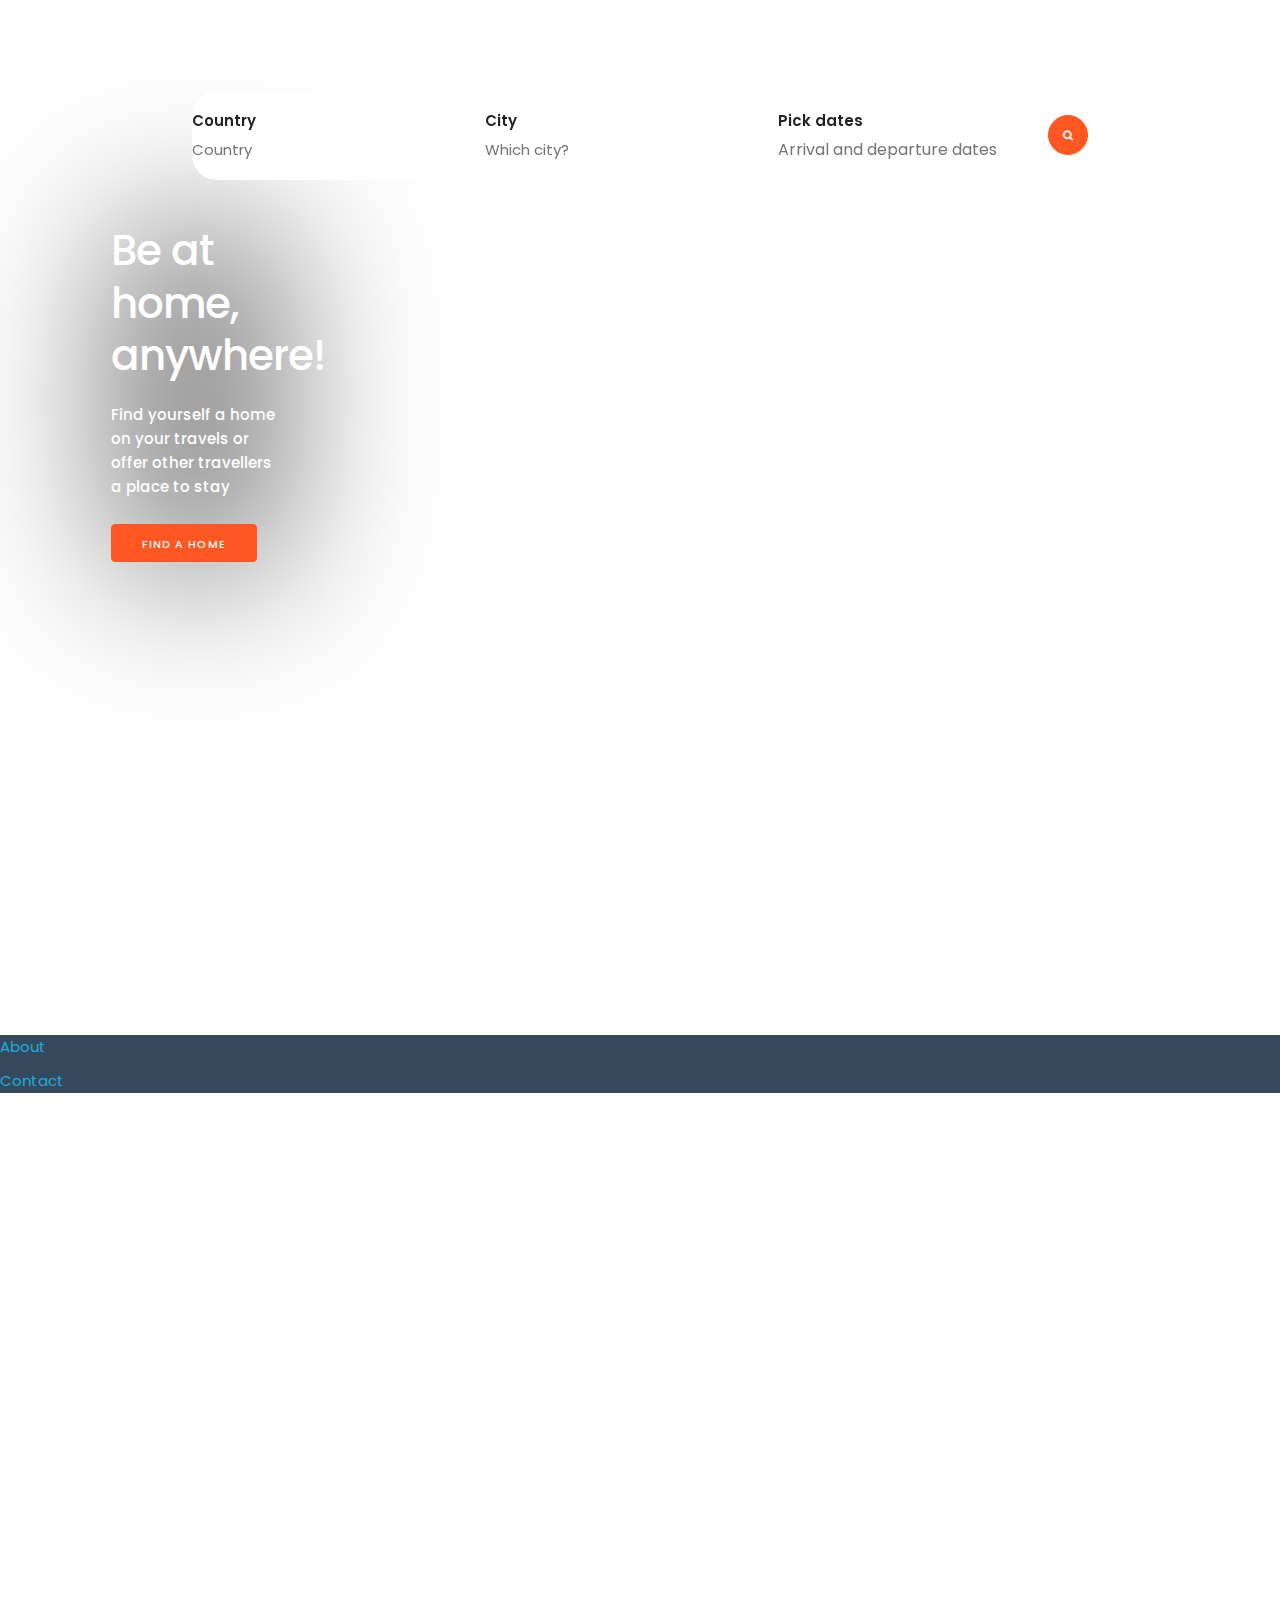
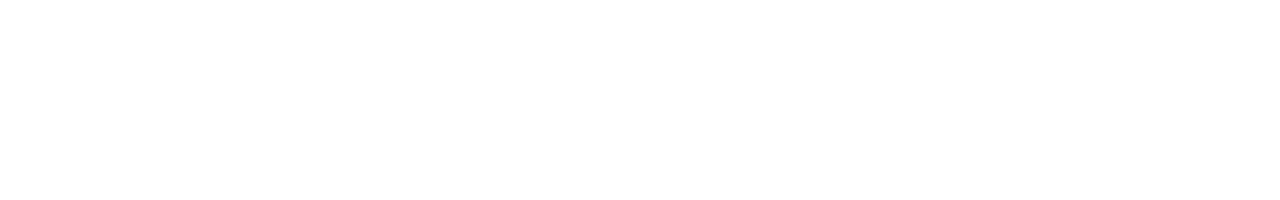
==== nomad/src/main/resources/static/index.html @ de5a3237 "changes in vues" ====
<!DOCTYPE html>
<html lang="en">
<head>
<meta charset="UTF-8">

<link rel="stylesheet" type="text/css" href="css/normalize.css">
<link rel="stylesheet" type="text/css" href="css/skeleton.css">
<link rel="stylesheet" type="text/css" href="css/index.css"> 

<link href='https://fonts.googleapis.com/css?family=Roboto'
	rel='stylesheet'>
<link
	href="https://fonts.googleapis.com/css2?family=Poppins:wght@400;500;600;800&display=swap"
	rel="stylesheet">
<link rel="stylesheet" href="fontawesome/css/font-awesome.min.css">

<link rel="stylesheet" href="css/leaflet.css"/>
<script src="js/leaflet.js"></script>

<link rel="stylesheet" href="css/leaflet-geocoder-locationiq.min.css"/>
<script src="js/leaflet-geocoder-locationiq.min.js"></script>

<title>Nomad</title>
</head>
<body>
	<div id="app" class="content">
        <router-view></router-view>
    </div>

    <script src='js/liq-styles-ctrl-gl.js'></script>
    <link href='css/liq-styles-ctrl-gl.css' rel='stylesheet' >
    <script src="js/vue.js"></script>
    <script src="js/vue-router.js"></script>
    <script src="js/axios.min.js"></script>
    <script src="js/v-calendar.min.js"></script>
    <script src="js/httpVueLoader.js"></script>
    <script>
    	Vue.use(httpVueLoader);

        // NOTE(Jovan): Component registration
    	Vue.component("main-navigation", httpVueLoader("components/MainNavigation.vue"),
            {
                props: ["user",],
            });
    	Vue.component("floating-label", httpVueLoader("components/FloatingLabel.vue"),
            {
               props: ["placeholder", "name", "type", "inputdata", "readonly",],
            });
        Vue.component("sidebar", httpVueLoader("components/Sidebar.vue"),
            {
                props: ["title", "user",],
            });
        Vue.component("map-small", httpVueLoader("components/MapSmall.vue"),
            {
                props: ["lat", "lon", "zoom", "setmarker", ],
            });

        // NOTE(Jovan): Route registration
        const routes =
        [
            {
                path: "/",
                name: "Home",
                component: httpVueLoader("components/Home.vue")
            },
            {
                path: "/login",
                name: "Login",
                component: httpVueLoader("components/Login.vue")
            },
            {
                path: "/registration",
                name: "Registration",
                component: httpVueLoader("components/Registration.vue")
            },
           {
                path: "/show_apartment",
                name: "ShowApartment",
                component: httpVueLoader("components/ShowApartment.vue"),
                props: true,
                meta:
                {
                    requiresAuth: true,
                },
            },
            {
                path: "/admin",
                name: "Admin",
                component: httpVueLoader("components/AdminPanel.vue"),
                meta:
                {
                    requiresAdmin: true,
                    // NOTE(Jovan): Admin already requires auth, so reduntant
                    // requiresAuth: true,
                },
                children:
                [
                    {
                        path: "",
                        name: "AdminOverview",
                        component: httpVueLoader("components/AdminOverview.vue"),
                    },
                   	{
                    	path: "amenities",
                    	name: "AdminAmenities",
                    	component: httpVueLoader("components/AdminAmenities.vue"),
                   	},
                    {
                        path: "all_users",
                        name: "AdminAllUsers",
                        component: httpVueLoader("components/AdminAllUsers.vue"),
                    },
                    {
                        path: "reservations",
                        name: "AdminReservations",
                        component: httpVueLoader("components/AdminReservations.vue"),
                    },
                    {
                        path: "apartments",
                        name: "AdminApartments",
                        component: httpVueLoader("components/AdminApartments.vue"),
                    },
                    {
                        path: "comments",
                        name: "AdminComments",
                        component: httpVueLoader("components/AdminComments.vue"),
                    },
                    {
                        path: "personal_data",
                        name: "PersonalData",
                        component: httpVueLoader("components/PersonalData.vue"),
                    },
                ],
            },
            {
                path: "/guest",
                name: "Guest",
                component: httpVueLoader("components/GuestPanel.vue"),
                meta:
                {
                    requiresGuest: true,
                    // requiresAuth: true,
                },
                children:
                [
                    {
                        path: "",
                        name: "GuestOverview",
                        component: httpVueLoader("components/GuestOverview.vue"),
                    },
                    {
                        path: "reservations",
                        name: "GuestReservations",
                        component: httpVueLoader("components/GuestsReservations.vue"),
                    },
                    {
                        path: "apartments",
                        name: "GuestApartments",
                        component: httpVueLoader("components/GuestApartments.vue"),
                        children:
                        [
                        	{
                                path: "show_apartment",
                                name: "ShowApartment",
                                component: httpVueLoader("components/ShowApartment.vue"),
                                props: true,
                        	},
                        ],
                    },
                    {
                        path: "personal_data",
                        name: "PersonalData",
                        component: httpVueLoader("components/PersonalData.vue"),
                    },
                ],
            },
            {
                path: "/host",
                name: "Host",
                component: httpVueLoader("components/HostPanel.vue"),
                meta:
                {
                    requiresHost: true,
                    // requiresAuth: true,
                },
                children:
                [
                    {
                        path: "",
                        name: "HostOverview",
                        component: httpVueLoader("components/HostOverview.vue"),
                    },
                    {
                        path: "apartments",
                        name: "HostApartments",
                        component: httpVueLoader("components/HostApartments.vue"),
                    },
                    {
                        path: "guests",
                        name: "HostGuests",
                        component: httpVueLoader("components/HostGuests.vue"),
                    },
                    {
                        path: "personal_data",
                        name: "PersonalData",
                        component: httpVueLoader("components/PersonalData.vue"),
                    },
                    {
                        path: "reservations",
                        name: "HostReservations",
                        component: httpVueLoader("components/HostReservations.vue"),
                    },
                    {
                        path: "comments",
                        name: "HostComments",
                        component: httpVueLoader("components/HostComments.vue"),
                    },
                ],
            },
        ];

        const router = new VueRouter
        ({
            routes: routes,
        });

        // NOTE(Jovan): Router guard, used for login redirects and similar
        router.beforeEach((to, from, next) =>
        {
            // NOTE(Jovan): Check if page requires authentication
            if(to.matched.some(record => record.meta.requiresAuth))
            {
                axios.get("rest/get_user", {headers: {"Authorization": "Bearer " + localStorage.jwt}})
                    .then(response =>
                    {
                        // NOTE(Jovan): User already logged in -> proceed
                        next();
                    })
                    .catch(response =>
                    {
                        // NOTE(Jovan): User not logged in -> go to login page
                        next({name: "Login"});   
                    });
            }
            else if(to.matched.some(record => record.meta.requiresAdmin))
            {
                axios.get("rest/check_if_admin", {headers: {"Authorization": "Bearer " + localStorage.jwt}})
                    .then(response =>
                    {
                        // NOTE(Jovan): User is admin -> proceed
                        next();
                    })
                    .catch(response =>
                    {
                        // NOTE(Jovan): User is not admin -> go to login page
                        // TODO(Jovan): Display message about needing admin rights?
                        next({name: "Login"});
                    });
            }
            else if(to.matched.some(record => record.meta.requiresHost))
            {
                axios.get("rest/check_if_host", {headers: {"Authorization": "Bearer " + localStorage.jwt}})
                    .then(response =>
                    {
                        // NOTE(Jovan): User is host -> proceed
                        next();
                    })
                    .catch(response =>
                    {
                        // NOTE(Jovan): User not host -> go to login page
                        // TODO(Jovan): Display message about needing host rights?
                        next({name: "Login"});
                    });
            }
            else if(to.matched.some(record => record.meta.requiresGuest))
            {
                axios.get("rest/check_if_guest", {headers: {"Authorization": "Bearer " + localStorage.jwt}})
                    .then(response =>
                    {
                        // NOTE(Jovan): User is guest -> proceed
                        next();
                    })
                    .catch(response => 
                    {
                        // NOTE(Jovan): User is not guest -> go to login page
                        // TODO(Jovan): Display message about needing guest rights?
                        next({name: "Login"});
                    });
            }
            else
            {
                // NOTE(Jovan): Page does not require authentication -> proceed
                next();
            }
        });

        // var mapbox_token = "pk.eyJ1IjoibDR2IiwiYSI6ImNrZXp5Zm85bjBqcTcyeG8wdXZrbjB2bjMifQ.WQo_EHD8XFLWrynKtXjbUA";
        locationiq.key = "8d176a2a842649";
        new Vue
        ({
            el: "#app",
            router: router,
            data:
            {
            },
            components:
           	{
           	},
            methods:
            {
            },
            mounted()
            {

            }
        }).$mount("#app");
    </script>

</body>
</html>
---- nomad/src/main/resources/static/css/skeleton.css ----
/*
* Skeleton V2.0.4
* Copyright 2014, Dave Gamache
* www.getskeleton.com
* Free to use under the MIT license.
* http://www.opensource.org/licenses/mit-license.php
* 12/29/2014
*/

/* Table of contents
––––––––––––––––––––––––––––––––––––––––––––––––––
- Grid
- Base Styles
- Typography
- Links
- Buttons
- Forms
- Lists
- Code
- Tables
- Spacing
- Utilities
- Clearing
- Media Queries
*/

/* Grid
–––––––––––––––––––––––––––––––––––––––––––––––––– */
.container {
	position: relative;
	width: 100%;
	max-width: 960px;
	margin: 0 auto;
	padding: 0 20px;
	box-sizing: border-box;
}

.column, .columns {
	width: 100%;
	float: left;
	box-sizing: border-box;
}

/* For devices larger than 400px */
@media ( min-width : 400px) {
	.container {
		width: 85%;
		padding: 0;
	}
}

/* For devices larger than 550px */
@media ( min-width : 550px) {
	.container {
		width: 80%;
	}
	.column, .columns {
		margin-left: 4%;
	}
	.column:first-child, .columns:first-child {
		margin-left: 0;
	}
	.one.column, .one.columns {
		width: 4.66666666667%;
	}
	.two.columns {
		width: 13.3333333333%;
	}
	.three.columns {
		width: 22%;
	}
	.four.columns {
		width: 30.6666666667%;
	}
	.five.columns {
		width: 39.3333333333%;
	}
	.six.columns {
		width: 48%;
	}
	.seven.columns {
		width: 56.6666666667%;
	}
	.eight.columns {
		width: 65.3333333333%;
	}
	.nine.columns {
		width: 74.0%;
	}
	.ten.columns {
		width: 82.6666666667%;
	}
	.eleven.columns {
		width: 91.3333333333%;
	}
	.twelve.columns {
		width: 100%;
		margin-left: 0;
	}
	.one-third.column {
		width: 30.6666666667%;
	}
	.two-thirds.column {
		width: 65.3333333333%;
	}
	.one-half.column {
		width: 48%;
	}

	/* Offsets */
	.offset-by-one.column, .offset-by-one.columns {
		margin-left: 8.66666666667%;
	}
	.offset-by-two.column, .offset-by-two.columns {
		margin-left: 17.3333333333%;
	}
	.offset-by-three.column, .offset-by-three.columns {
		margin-left: 26%;
	}
	.offset-by-four.column, .offset-by-four.columns {
		margin-left: 34.6666666667%;
	}
	.offset-by-five.column, .offset-by-five.columns {
		margin-left: 43.3333333333%;
	}
	.offset-by-six.column, .offset-by-six.columns {
		margin-left: 52%;
	}
	.offset-by-seven.column, .offset-by-seven.columns {
		margin-left: 60.6666666667%;
	}
	.offset-by-eight.column, .offset-by-eight.columns {
		margin-left: 69.3333333333%;
	}
	.offset-by-nine.column, .offset-by-nine.columns {
		margin-left: 78.0%;
	}
	.offset-by-ten.column, .offset-by-ten.columns {
		margin-left: 86.6666666667%;
	}
	.offset-by-eleven.column, .offset-by-eleven.columns {
		margin-left: 95.3333333333%;
	}
	.offset-by-one-third.column, .offset-by-one-third.columns {
		margin-left: 34.6666666667%;
	}
	.offset-by-two-thirds.column, .offset-by-two-thirds.columns {
		margin-left: 69.3333333333%;
	}
	.offset-by-one-half.column, .offset-by-one-half.columns {
		margin-left: 52%;
	}
}

/* Base Styles
–––––––––––––––––––––––––––––––––––––––––––––––––– */
/* NOTE
html is set to 62.5% so that all the REM measurements throughout Skeleton
are based on 10px sizing. So basically 1.5rem = 15px :) */
html {
	font-size: 62.5%;
}

body {
	font-size: 1.5em;
	/* currently ems cause chrome bug misinterpreting rems on body element */
	line-height: 1.6;
	font-weight: 400;
	font-family: "Poppins", "Raleway", "HelveticaNeue", "Helvetica Neue",
		Helvetica, Arial, sans-serif;
	color: #222;
}

/* Typography
–––––––––––––––––––––––––––––––––––––––––––––––––– */
h1, h2, h3, h4, h5, h6 {
	margin-top: 0;
	margin-bottom: 2rem;
	font-weight: 300;
}

h1 {
	font-size: 4.0rem;
	line-height: 1.2;
	letter-spacing: -.1rem;
}

h2 {
	font-size: 3.6rem;
	line-height: 1.25;
	letter-spacing: -.1rem;
}

h3 {
	font-size: 3.0rem;
	line-height: 1.3;
	letter-spacing: -.1rem;
}

h4 {
	font-size: 2.4rem;
	line-height: 1.35;
	letter-spacing: -.08rem;
}

h5 {
	font-size: 1.8rem;
	line-height: 1.5;
	letter-spacing: -.05rem;
}

h6 {
	font-size: 1.5rem;
	line-height: 1.6;
	letter-spacing: 0;
}

/* Larger than phablet */
@media ( min-width : 550px) {
	h1 {
		font-size: 5.0rem;
	}
	h2 {
		font-size: 4.2rem;
	}
	h3 {
		font-size: 3.6rem;
	}
	h4 {
		font-size: 3.0rem;
	}
	h5 {
		font-size: 2.4rem;
	}
	h6 {
		font-size: 1.5rem;
	}
}

p {
	margin-top: 0;
}

/* Links
–––––––––––––––––––––––––––––––––––––––––––––––––– */
a {
	color: #1EAEDB;
}

a:hover {
	color: #0FA0CE;
}

/* Buttons
–––––––––––––––––––––––––––––––––––––––––––––––––– */
.button, button, input[type="submit"], input[type="reset"], input[type="button"]
	{
	display: inline-block;
	height: 38px;
	padding: 0 30px;
	color: #555;
	text-align: center;
	font-size: 11px;
	font-weight: 600;
	line-height: 38px;
	letter-spacing: .1rem;
	text-transform: uppercase;
	text-decoration: none;
	white-space: nowrap;
	background-color: transparent;
	border-radius: 4px;
	border: 1px solid #bbb;
	cursor: pointer;
	box-sizing: border-box;
}

.button:hover, button:hover, input[type="submit"]:hover, input[type="reset"]:hover,
	input[type="button"]:hover, .button:focus, button:focus, input[type="submit"]:focus,
	input[type="reset"]:focus, input[type="button"]:focus {
	color: #333;
	border-color: #888;
	outline: 0;
}

/* NOTE(Jovan): Editovano u narandzasto */
.button.button-primary, button.button-primary, input[type="submit"].button-primary,
	input[type="reset"].button-primary, input[type="button"].button-primary
	{
	color: #FFF;
	background-color: #ff5722; /*#33C3F0;*/
	border-color: #ff5722; /*#33C3F0;*/
}

.button.button-primary:hover, button.button-primary:hover, input[type="submit"].button-primary:hover,
	input[type="reset"].button-primary:hover, input[type="button"].button-primary:hover,
	.button.button-primary:focus, button.button-primary:focus, input[type="submit"].button-primary:focus,
	input[type="reset"].button-primary:focus, input[type="button"].button-primary:focus
	{
	color: #FFF;
	background-color: #f4511e; /*#1EAEDB;*/
	border-color: #f4511e; /*#1EAEDB;*/
}

/* Forms
–––––––––––––––––––––––––––––––––––––––––––––––––– */
input[type="email"], input[type="number"], input[type="search"], input[type="text"],
	input[type="tel"], input[type="url"], input[type="password"], textarea,
	select {
	height: 38px;
	padding: 6px 10px;
	/* The 6px vertically centers text on FF, ignored by Webkit */
	background-color: #fff;
	border: 1px solid #D1D1D1;
	border-radius: 4px;
	box-shadow: none;
	box-sizing: border-box;
}
/* Removes awkward default styles on some inputs for iOS */
input[type="email"], input[type="number"], input[type="search"], input[type="text"],
	input[type="tel"], input[type="url"], input[type="password"], textarea
	{
	-webkit-appearance: none;
	-moz-appearance: none;
	appearance: none;
}

textarea {
	min-height: 65px;
	padding-top: 6px;
	padding-bottom: 6px;
}

input[type="email"]:focus, input[type="number"]:focus, input[type="search"]:focus,
	input[type="text"]:focus, input[type="tel"]:focus, input[type="url"]:focus,
	input[type="password"]:focus, textarea:focus, select:focus {
	border: 1px solid #33C3F0;
	outline: 0;
}

label, legend {
	display: block;
	margin-bottom: .5rem;
	font-weight: 600;
}

fieldset {
	padding: 0;
	border-width: 0;
}

input[type="checkbox"], input[type="radio"] {
	display: inline;
}

label>.label-body {
	display: inline-block;
	margin-left: .5rem;
	font-weight: normal;
}

/* Lists
–––––––––––––––––––––––––––––––––––––––––––––––––– */
ul {
	list-style: circle inside;
}

ol {
	list-style: decimal inside;
}

ol, ul {
	padding-left: 0;
	margin-top: 0;
}

ul ul, ul ol, ol ol, ol ul {
	margin: 1.5rem 0 1.5rem 3rem;
	font-size: 90%;
}

li {
	margin-bottom: 1rem;
}

/* Code
–––––––––––––––––––––––––––––––––––––––––––––––––– */
code {
	padding: .2rem .5rem;
	margin: 0 .2rem;
	font-size: 90%;
	white-space: nowrap;
	background: #F1F1F1;
	border: 1px solid #E1E1E1;
	border-radius: 4px;
}

pre>code {
	display: block;
	padding: 1rem 1.5rem;
	white-space: pre;
}

/* Tables
–––––––––––––––––––––––––––––––––––––––––––––––––– */
th, td {
	padding: 12px 15px;
	text-align: left;
	border-bottom: 1px solid #E1E1E1;
}

th:first-child, td:first-child {
	padding-left: 0;
}

th:last-child, td:last-child {
	padding-right: 0;
}

/* Spacing
–––––––––––––––––––––––––––––––––––––––––––––––––– */
button, .button {
	margin-bottom: 1rem;
}

input, textarea, select, fieldset {
	margin-bottom: 1.5rem;
}

pre, blockquote, dl, figure, table, p, ul, ol, form {
	margin-bottom: 2.5rem;
}

/* Utilities
–––––––––––––––––––––––––––––––––––––––––––––––––– */
.u-full-width {
	width: 100%;
	box-sizing: border-box;
}

.u-max-full-width {
	max-width: 100%;
	box-sizing: border-box;
}

.u-pull-right {
	float: right;
}

.u-pull-left {
	float: left;
}

/* Misc
–––––––––––––––––––––––––––––––––––––––––––––––––– */
hr {
	margin-top: 3rem;
	margin-bottom: 3.5rem;
	border-width: 0;
	border-top: 1px solid #E1E1E1;
}

/* Clearing
–––––––––––––––––––––––––––––––––––––––––––––––––– */

/* Self Clearing Goodness */
.container:after, .row:after, .u-cf {
	content: "";
	display: table;
	clear: both;
}

/* Media Queries
–––––––––––––––––––––––––––––––––––––––––––––––––– */
/*
Note: The best way to structure the use of media queries is to create the queries
near the relevant code. For example, if you wanted to change the styles for buttons
on small devices, paste the mobile query code up in the buttons section and style it
there.
*/

/* Larger than mobile */
@media ( min-width : 400px) {
}

/* Larger than phablet (also point when grid becomes active) */
@media ( min-width : 550px) {
}

/* Larger than tablet */
@media ( min-width : 750px) {
}

/* Larger than desktop */
@media ( min-width : 1000px) {
}

/* Larger than Desktop HD */
@media ( min-width : 1200px) {
}
---- nomad/src/main/resources/static/css/index.css ----
body {
	z-index: -20;
}

ul
{
    list-style-type: none;
    padding: 0;
    margin: 0;
}

a:link, a:visited {
	text-decoration: none;
}


.footer {
	background: #34495e;
}

.footer-list {
	list-style-type: none;
}

.footer-item {
	
}

/* NOTE(Jovan): Login dialogue

#login > input[type=text],
#login > input[type=password]
{
    width: 100%;
    padding: 12px 20px;
    margin: 8px 0;
    display: inline-block;
    border: 1px solid #ccc;
    box-sizing: border-box;
}


#login
{
    top: 0;
    display:none;
    position: fixed;
    z-index: 4;
    width: 100vw;
    height: 100vh;
    background: none;
    background-color: rgba(0, 0, 0, 0.5);
    transition: all .9s;
}

#login.modal_active
{
    display: block;
}

#loginForm
{
    display: flex;
    flex-direction: column;
    justify-content: center;
    align-items: center;

    margin: auto;
    margin-top: 5vh;
    width: 30%;
    height: 90vh;

    border-radius: 20px;

    background: none;
    background-color: #fff;
}

.loginField 
{
    width: 80%;
}

.loginField input
{
    width: 100%;
}

.loginButtons
{
    display: flex;
    flex-direction: column;
    width: 80%;
}
/* NOTE(Jovan): Combobox */

select:invalid
{
    color: gray;
    font-weight: 500;
}

option[value=""][disabled] 
{
    display: none;
}
option 
{
  color: black;
}
---- nomad/src/main/resources/static/css/leaflet.css ----
/* required styles */

.leaflet-pane,
.leaflet-tile,
.leaflet-marker-icon,
.leaflet-marker-shadow,
.leaflet-tile-container,
.leaflet-pane > svg,
.leaflet-pane > canvas,
.leaflet-zoom-box,
.leaflet-image-layer,
.leaflet-layer {
	position: absolute;
	left: 0;
	top: 0;
	}
.leaflet-container {
	overflow: hidden;
	}
.leaflet-tile,
.leaflet-marker-icon,
.leaflet-marker-shadow {
	-webkit-user-select: none;
	   -moz-user-select: none;
	        user-select: none;
	  -webkit-user-drag: none;
	}
/* Prevents IE11 from highlighting tiles in blue */
.leaflet-tile::selection {
	background: transparent;
}
/* Safari renders non-retina tile on retina better with this, but Chrome is worse */
.leaflet-safari .leaflet-tile {
	image-rendering: -webkit-optimize-contrast;
	}
/* hack that prevents hw layers "stretching" when loading new tiles */
.leaflet-safari .leaflet-tile-container {
	width: 1600px;
	height: 1600px;
	-webkit-transform-origin: 0 0;
	}
.leaflet-marker-icon,
.leaflet-marker-shadow {
	display: block;
	}
/* .leaflet-container svg: reset svg max-width decleration shipped in Joomla! (joomla.org) 3.x */
/* .leaflet-container img: map is broken in FF if you have max-width: 100% on tiles */
.leaflet-container .leaflet-overlay-pane svg,
.leaflet-container .leaflet-marker-pane img,
.leaflet-container .leaflet-shadow-pane img,
.leaflet-container .leaflet-tile-pane img,
.leaflet-container img.leaflet-image-layer,
.leaflet-container .leaflet-tile {
	max-width: none !important;
	max-height: none !important;
	}

.leaflet-container.leaflet-touch-zoom {
	-ms-touch-action: pan-x pan-y;
	touch-action: pan-x pan-y;
	}
.leaflet-container.leaflet-touch-drag {
	-ms-touch-action: pinch-zoom;
	/* Fallback for FF which doesn't support pinch-zoom */
	touch-action: none;
	touch-action: pinch-zoom;
}
.leaflet-container.leaflet-touch-drag.leaflet-touch-zoom {
	-ms-touch-action: none;
	touch-action: none;
}
.leaflet-container {
	-webkit-tap-highlight-color: transparent;
}
.leaflet-container a {
	-webkit-tap-highlight-color: rgba(51, 181, 229, 0.4);
}
.leaflet-tile {
	filter: inherit;
	visibility: hidden;
	}
.leaflet-tile-loaded {
	visibility: inherit;
	}
.leaflet-zoom-box {
	width: 0;
	height: 0;
	-moz-box-sizing: border-box;
	     box-sizing: border-box;
	z-index: 800;
	}
/* workaround for https://bugzilla.mozilla.org/show_bug.cgi?id=888319 */
.leaflet-overlay-pane svg {
	-moz-user-select: none;
	}

.leaflet-pane         { z-index: 400; }

.leaflet-tile-pane    { z-index: 200; }
.leaflet-overlay-pane { z-index: 400; }
.leaflet-shadow-pane  { z-index: 500; }
.leaflet-marker-pane  { z-index: 600; }
.leaflet-tooltip-pane   { z-index: 650; }
.leaflet-popup-pane   { z-index: 700; }

.leaflet-map-pane canvas { z-index: 100; }
.leaflet-map-pane svg    { z-index: 200; }

.leaflet-vml-shape {
	width: 1px;
	height: 1px;
	}
.lvml {
	behavior: url(#default#VML);
	display: inline-block;
	position: absolute;
	}


/* control positioning */

.leaflet-control {
	position: relative;
	z-index: 800;
	pointer-events: visiblePainted; /* IE 9-10 doesn't have auto */
	pointer-events: auto;
	}
.leaflet-top,
.leaflet-bottom {
	position: absolute;
	z-index: 1000;
	pointer-events: none;
	}
.leaflet-top {
	top: 0;
	}
.leaflet-right {
	right: 0;
	}
.leaflet-bottom {
	bottom: 0;
	}
.leaflet-left {
	left: 0;
	}
.leaflet-control {
	float: left;
	clear: both;
	}
.leaflet-right .leaflet-control {
	float: right;
	}
.leaflet-top .leaflet-control {
	margin-top: 10px;
	}
.leaflet-bottom .leaflet-control {
	margin-bottom: 10px;
	}
.leaflet-left .leaflet-control {
	margin-left: 10px;
	}
.leaflet-right .leaflet-control {
	margin-right: 10px;
	}


/* zoom and fade animations */

.leaflet-fade-anim .leaflet-tile {
	will-change: opacity;
	}
.leaflet-fade-anim .leaflet-popup {
	opacity: 0;
	-webkit-transition: opacity 0.2s linear;
	   -moz-transition: opacity 0.2s linear;
	        transition: opacity 0.2s linear;
	}
.leaflet-fade-anim .leaflet-map-pane .leaflet-popup {
	opacity: 1;
	}
.leaflet-zoom-animated {
	-webkit-transform-origin: 0 0;
	    -ms-transform-origin: 0 0;
	        transform-origin: 0 0;
	}
.leaflet-zoom-anim .leaflet-zoom-animated {
	will-change: transform;
	}
.leaflet-zoom-anim .leaflet-zoom-animated {
	-webkit-transition: -webkit-transform 0.25s cubic-bezier(0,0,0.25,1);
	   -moz-transition:    -moz-transform 0.25s cubic-bezier(0,0,0.25,1);
	        transition:         transform 0.25s cubic-bezier(0,0,0.25,1);
	}
.leaflet-zoom-anim .leaflet-tile,
.leaflet-pan-anim .leaflet-tile {
	-webkit-transition: none;
	   -moz-transition: none;
	        transition: none;
	}

.leaflet-zoom-anim .leaflet-zoom-hide {
	visibility: hidden;
	}


/* cursors */

.leaflet-interactive {
	cursor: pointer;
	}
.leaflet-grab {
	cursor: -webkit-grab;
	cursor:    -moz-grab;
	cursor:         grab;
	}
.leaflet-crosshair,
.leaflet-crosshair .leaflet-interactive {
	cursor: crosshair;
	}
.leaflet-popup-pane,
.leaflet-control {
	cursor: auto;
	}
.leaflet-dragging .leaflet-grab,
.leaflet-dragging .leaflet-grab .leaflet-interactive,
.leaflet-dragging .leaflet-marker-draggable {
	cursor: move;
	cursor: -webkit-grabbing;
	cursor:    -moz-grabbing;
	cursor:         grabbing;
	}

/* marker & overlays interactivity */
.leaflet-marker-icon,
.leaflet-marker-shadow,
.leaflet-image-layer,
.leaflet-pane > svg path,
.leaflet-tile-container {
	pointer-events: none;
	}

.leaflet-marker-icon.leaflet-interactive,
.leaflet-image-layer.leaflet-interactive,
.leaflet-pane > svg path.leaflet-interactive,
svg.leaflet-image-layer.leaflet-interactive path {
	pointer-events: visiblePainted; /* IE 9-10 doesn't have auto */
	pointer-events: auto;
	}

/* visual tweaks */

.leaflet-container {
	background: #ddd;
	outline: 0;
	}
.leaflet-container a {
	color: #0078A8;
	}
.leaflet-container a.leaflet-active {
	outline: 2px solid orange;
	}
.leaflet-zoom-box {
	border: 2px dotted #38f;
	background: rgba(255,255,255,0.5);
	}


/* general typography */
.leaflet-container {
	font: 12px/1.5 "Helvetica Neue", Arial, Helvetica, sans-serif;
	}


/* general toolbar styles */

.leaflet-bar {
	box-shadow: 0 1px 5px rgba(0,0,0,0.65);
	border-radius: 4px;
	}
.leaflet-bar a,
.leaflet-bar a:hover {
	background-color: #fff;
	border-bottom: 1px solid #ccc;
	width: 26px;
	height: 26px;
	line-height: 26px;
	display: block;
	text-align: center;
	text-decoration: none;
	color: black;
	}
.leaflet-bar a,
.leaflet-control-layers-toggle {
	background-position: 50% 50%;
	background-repeat: no-repeat;
	display: block;
	}
.leaflet-bar a:hover {
	background-color: #f4f4f4;
	}
.leaflet-bar a:first-child {
	border-top-left-radius: 4px;
	border-top-right-radius: 4px;
	}
.leaflet-bar a:last-child {
	border-bottom-left-radius: 4px;
	border-bottom-right-radius: 4px;
	border-bottom: none;
	}
.leaflet-bar a.leaflet-disabled {
	cursor: default;
	background-color: #f4f4f4;
	color: #bbb;
	}

.leaflet-touch .leaflet-bar a {
	width: 30px;
	height: 30px;
	line-height: 30px;
	}
.leaflet-touch .leaflet-bar a:first-child {
	border-top-left-radius: 2px;
	border-top-right-radius: 2px;
	}
.leaflet-touch .leaflet-bar a:last-child {
	border-bottom-left-radius: 2px;
	border-bottom-right-radius: 2px;
	}

/* zoom control */

.leaflet-control-zoom-in,
.leaflet-control-zoom-out {
	font: bold 18px 'Lucida Console', Monaco, monospace;
	text-indent: 1px;
	}

.leaflet-touch .leaflet-control-zoom-in, .leaflet-touch .leaflet-control-zoom-out  {
	font-size: 22px;
	}


/* layers control */

.leaflet-control-layers {
	box-shadow: 0 1px 5px rgba(0,0,0,0.4);
	background: #fff;
	border-radius: 5px;
	}
.leaflet-control-layers-toggle {
	background-image: url(images/layers.png);
	width: 36px;
	height: 36px;
	}
.leaflet-retina .leaflet-control-layers-toggle {
	background-image: url(images/layers-2x.png);
	background-size: 26px 26px;
	}
.leaflet-touch .leaflet-control-layers-toggle {
	width: 44px;
	height: 44px;
	}
.leaflet-control-layers .leaflet-control-layers-list,
.leaflet-control-layers-expanded .leaflet-control-layers-toggle {
	display: none;
	}
.leaflet-control-layers-expanded .leaflet-control-layers-list {
	display: block;
	position: relative;
	}
.leaflet-control-layers-expanded {
	padding: 6px 10px 6px 6px;
	color: #333;
	background: #fff;
	}
.leaflet-control-layers-scrollbar {
	overflow-y: scroll;
	overflow-x: hidden;
	padding-right: 5px;
	}
.leaflet-control-layers-selector {
	margin-top: 2px;
	position: relative;
	top: 1px;
	}
.leaflet-control-layers label {
	display: block;
	}
.leaflet-control-layers-separator {
	height: 0;
	border-top: 1px solid #ddd;
	margin: 5px -10px 5px -6px;
	}

/* Default icon URLs */
.leaflet-default-icon-path {
	background-image: url(images/marker-icon.png);
	}


/* attribution and scale controls */

.leaflet-container .leaflet-control-attribution {
	background: #fff;
	background: rgba(255, 255, 255, 0.7);
	margin: 0;
	}
.leaflet-control-attribution,
.leaflet-control-scale-line {
	padding: 0 5px;
	color: #333;
	}
.leaflet-control-attribution a {
	text-decoration: none;
	}
.leaflet-control-attribution a:hover {
	text-decoration: underline;
	}
.leaflet-container .leaflet-control-attribution,
.leaflet-container .leaflet-control-scale {
	font-size: 11px;
	}
.leaflet-left .leaflet-control-scale {
	margin-left: 5px;
	}
.leaflet-bottom .leaflet-control-scale {
	margin-bottom: 5px;
	}
.leaflet-control-scale-line {
	border: 2px solid #777;
	border-top: none;
	line-height: 1.1;
	padding: 2px 5px 1px;
	font-size: 11px;
	white-space: nowrap;
	overflow: hidden;
	-moz-box-sizing: border-box;
	     box-sizing: border-box;

	background: #fff;
	background: rgba(255, 255, 255, 0.5);
	}
.leaflet-control-scale-line:not(:first-child) {
	border-top: 2px solid #777;
	border-bottom: none;
	margin-top: -2px;
	}
.leaflet-control-scale-line:not(:first-child):not(:last-child) {
	border-bottom: 2px solid #777;
	}

.leaflet-touch .leaflet-control-attribution,
.leaflet-touch .leaflet-control-layers,
.leaflet-touch .leaflet-bar {
	box-shadow: none;
	}
.leaflet-touch .leaflet-control-layers,
.leaflet-touch .leaflet-bar {
	border: 2px solid rgba(0,0,0,0.2);
	background-clip: padding-box;
	}


/* popup */

.leaflet-popup {
	position: absolute;
	text-align: center;
	margin-bottom: 20px;
	}
.leaflet-popup-content-wrapper {
	padding: 1px;
	text-align: left;
	border-radius: 12px;
	}
.leaflet-popup-content {
	margin: 13px 19px;
	line-height: 1.4;
	}
.leaflet-popup-content p {
	margin: 18px 0;
	}
.leaflet-popup-tip-container {
	width: 40px;
	height: 20px;
	position: absolute;
	left: 50%;
	margin-left: -20px;
	overflow: hidden;
	pointer-events: none;
	}
.leaflet-popup-tip {
	width: 17px;
	height: 17px;
	padding: 1px;

	margin: -10px auto 0;

	-webkit-transform: rotate(45deg);
	   -moz-transform: rotate(45deg);
	    -ms-transform: rotate(45deg);
	        transform: rotate(45deg);
	}
.leaflet-popup-content-wrapper,
.leaflet-popup-tip {
	background: white;
	color: #333;
	box-shadow: 0 3px 14px rgba(0,0,0,0.4);
	}
.leaflet-container a.leaflet-popup-close-button {
	position: absolute;
	top: 0;
	right: 0;
	padding: 4px 4px 0 0;
	border: none;
	text-align: center;
	width: 18px;
	height: 14px;
	font: 16px/14px Tahoma, Verdana, sans-serif;
	color: #c3c3c3;
	text-decoration: none;
	font-weight: bold;
	background: transparent;
	}
.leaflet-container a.leaflet-popup-close-button:hover {
	color: #999;
	}
.leaflet-popup-scrolled {
	overflow: auto;
	border-bottom: 1px solid #ddd;
	border-top: 1px solid #ddd;
	}

.leaflet-oldie .leaflet-popup-content-wrapper {
	-ms-zoom: 1;
	}
.leaflet-oldie .leaflet-popup-tip {
	width: 24px;
	margin: 0 auto;

	-ms-filter: "progid:DXImageTransform.Microsoft.Matrix(M11=0.70710678, M12=0.70710678, M21=-0.70710678, M22=0.70710678)";
	filter: progid:DXImageTransform.Microsoft.Matrix(M11=0.70710678, M12=0.70710678, M21=-0.70710678, M22=0.70710678);
	}
.leaflet-oldie .leaflet-popup-tip-container {
	margin-top: -1px;
	}

.leaflet-oldie .leaflet-control-zoom,
.leaflet-oldie .leaflet-control-layers,
.leaflet-oldie .leaflet-popup-content-wrapper,
.leaflet-oldie .leaflet-popup-tip {
	border: 1px solid #999;
	}


/* div icon */

.leaflet-div-icon {
	background: #fff;
	border: 1px solid #666;
	}


/* Tooltip */
/* Base styles for the element that has a tooltip */
.leaflet-tooltip {
	position: absolute;
	padding: 6px;
	background-color: #fff;
	border: 1px solid #fff;
	border-radius: 3px;
	color: #222;
	white-space: nowrap;
	-webkit-user-select: none;
	-moz-user-select: none;
	-ms-user-select: none;
	user-select: none;
	pointer-events: none;
	box-shadow: 0 1px 3px rgba(0,0,0,0.4);
	}
.leaflet-tooltip.leaflet-clickable {
	cursor: pointer;
	pointer-events: auto;
	}
.leaflet-tooltip-top:before,
.leaflet-tooltip-bottom:before,
.leaflet-tooltip-left:before,
.leaflet-tooltip-right:before {
	position: absolute;
	pointer-events: none;
	border: 6px solid transparent;
	background: transparent;
	content: "";
	}

/* Directions */

.leaflet-tooltip-bottom {
	margin-top: 6px;
}
.leaflet-tooltip-top {
	margin-top: -6px;
}
.leaflet-tooltip-bottom:before,
.leaflet-tooltip-top:before {
	left: 50%;
	margin-left: -6px;
	}
.leaflet-tooltip-top:before {
	bottom: 0;
	margin-bottom: -12px;
	border-top-color: #fff;
	}
.leaflet-tooltip-bottom:before {
	top: 0;
	margin-top: -12px;
	margin-left: -6px;
	border-bottom-color: #fff;
	}
.leaflet-tooltip-left {
	margin-left: -6px;
}
.leaflet-tooltip-right {
	margin-left: 6px;
}
.leaflet-tooltip-left:before,
.leaflet-tooltip-right:before {
	top: 50%;
	margin-top: -6px;
	}
.leaflet-tooltip-left:before {
	right: 0;
	margin-right: -12px;
	border-left-color: #fff;
	}
.leaflet-tooltip-right:before {
	left: 0;
	margin-left: -12px;
	border-right-color: #fff;
	}
---- nomad/src/main/resources/static/css/liq-styles-ctrl-gl.css ----
.liq-styles-ctrl-gl-menu{position:relative;z-index:20;font-family:lucida grande,Tahoma,Verdana,sans-serif;margin:10px}.liq-styles-ctrl-gl-menu input{display:none}.liq-styles-ctrl-gl-menu label{float:left}.liq-styles-ctrl-gl-menu label{text-transform:capitalize;font-weight:100;direction:ltr;overflow:hidden;text-align:center;position:relative;color:#565656;font-size:11px;background-color:#fff;padding:8px;background-clip:padding-box;box-shadow:rgba(0,0,0,.3) 0 1px 4px -1px;min-width:39px;border-left:0;outline:none}.liq-styles-ctrl-gl-menu label:hover{color:#000;background-color:#ebebeb;cursor:pointer}.liq-styles-ctrl-gl-menu input:checked+label{color:#000;font-size:11px;background-color:#fff;min-width:39px;border-left:0;font-weight:550}.liq-styles-ctrl-gl-menu label:first-of-type{border-radius:2px 0 0 2px}.liq-styles-ctrl-gl-menu label:last-of-type{border-radius:0 2px 2px 0}
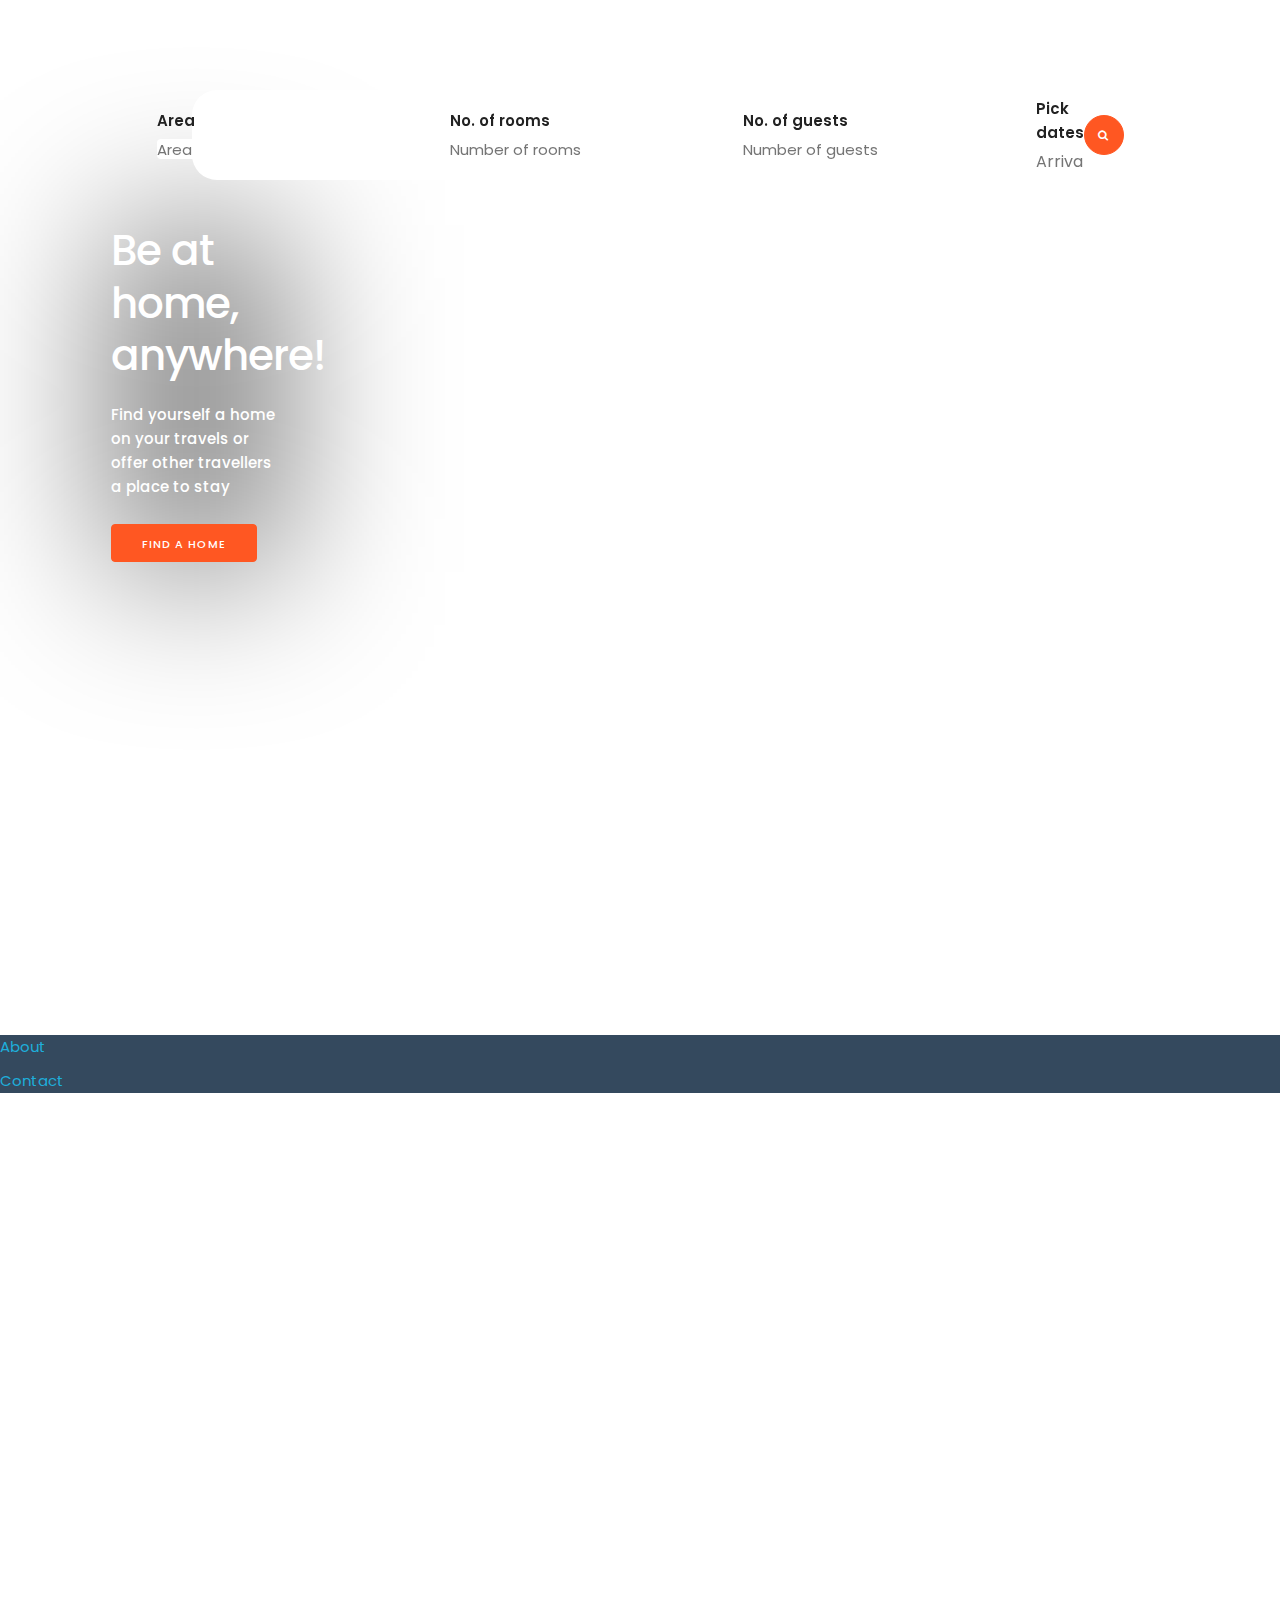
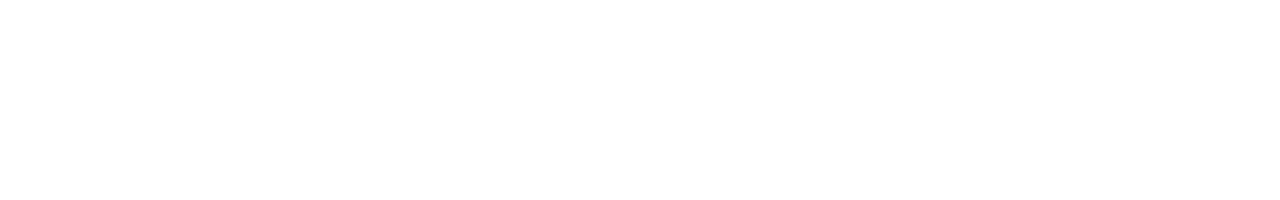
==== commit 51744502: "Extracted search into component. Added searchDAO for backend state storage. Added search funcitonali" ====
--- a/nomad/src/main/resources/static/index.html
+++ b/nomad/src/main/resources/static/index.html
@@ -46,6 +46,10 @@
             {
                props: ["placeholder", "name", "type", "inputdata", "readonly",],
             });
+        Vue.component("floating-search", httpVueLoader("components/FloatingSearch.vue"),
+            {
+                props: ["placeholder", "name", "type", "inputdata", "readonly",],
+            })
         Vue.component("sidebar", httpVueLoader("components/Sidebar.vue"),
             {
                 props: ["title", "user",],
@@ -54,6 +58,10 @@
             {
                 props: ["lat", "lon", "zoom", "setmarker", ],
             });
+        Vue.component("collapsing-search", httpVueLoader("components/CollapsingSearch.vue"),
+        {
+            props: ["collapsed", ],
+        });
 
         // NOTE(Jovan): Route registration
         const routes =
@@ -64,6 +72,16 @@
                 component: httpVueLoader("components/Home.vue")
             },
             {
+                path: "/search_results",
+                name: "SearchResults",
+                component: httpVueLoader("components/SearchResults.vue"),
+                props:
+                {
+                    header: true,
+                    content: true,
+                }
+            },
+            {
                 path: "/login",
                 name: "Login",
                 component: httpVueLoader("components/Login.vue")
@@ -73,7 +91,7 @@
                 name: "Registration",
                 component: httpVueLoader("components/Registration.vue")
             },
-           {
+            {
                 path: "/show_apartment",
                 name: "ShowApartment",
                 component: httpVueLoader("components/ShowApartment.vue"),
@@ -157,15 +175,6 @@
                         path: "apartments",
                         name: "GuestApartments",
                         component: httpVueLoader("components/GuestApartments.vue"),
-                        children:
-                        [
-                        	{
-                                path: "show_apartment",
-                                name: "ShowApartment",
-                                component: httpVueLoader("components/ShowApartment.vue"),
-                                props: true,
-                        	},
-                        ],
                     },
                     {
                         path: "personal_data",
@@ -302,6 +311,7 @@
             router: router,
             data:
             {
+                testData: ""
             },
             components:
            	{
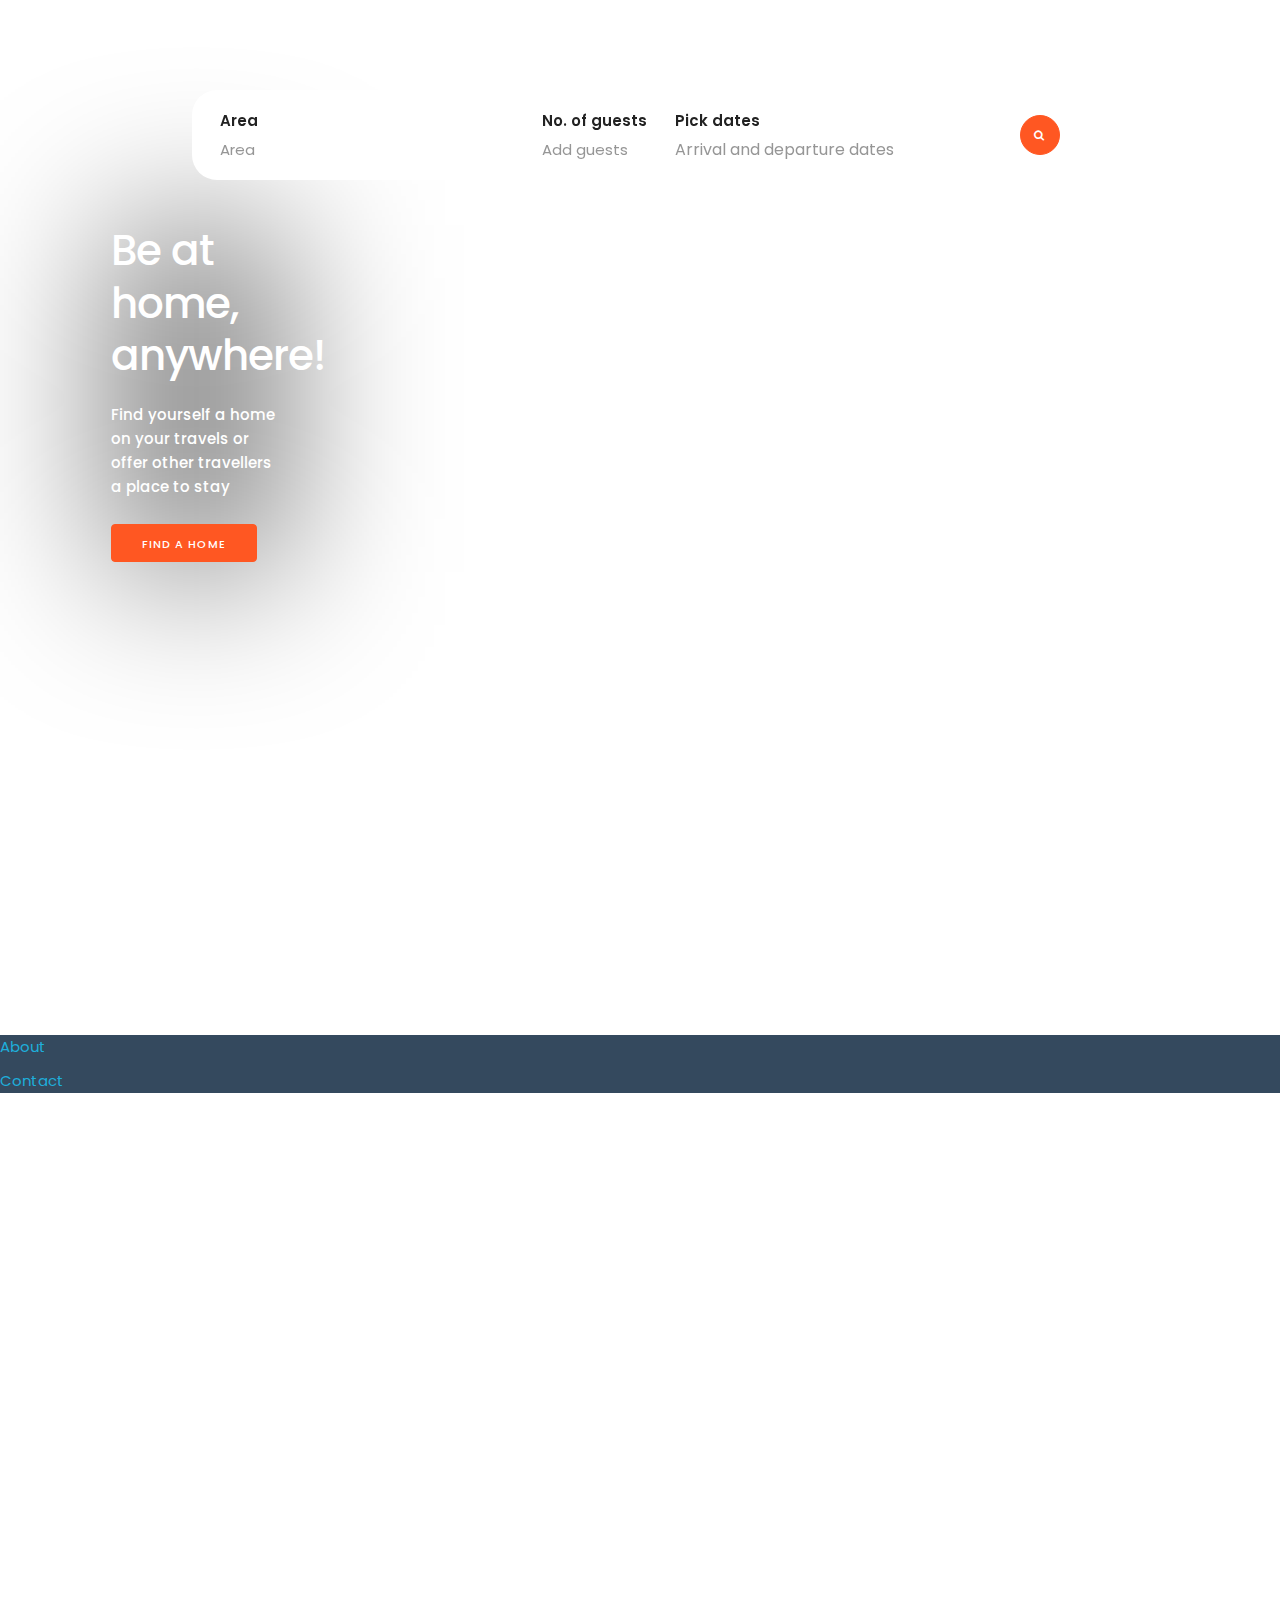
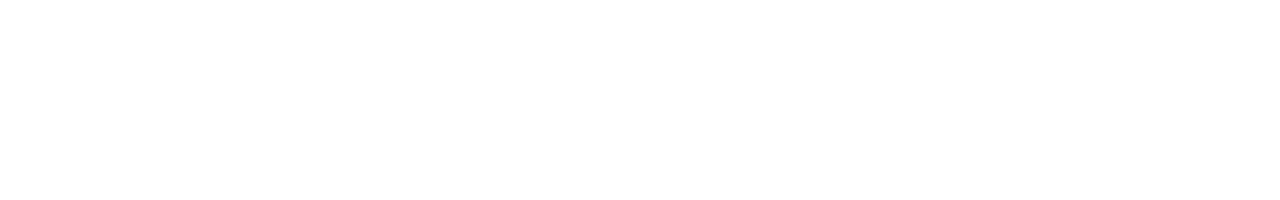
==== commit 7e543bd7: "Added search and fixed collapsing search bar" ====
--- a/nomad/src/main/resources/static/index.html
+++ b/nomad/src/main/resources/static/index.html
@@ -91,7 +91,7 @@
                 name: "Registration",
                 component: httpVueLoader("components/Registration.vue")
             },
-            {
+           {
                 path: "/show_apartment",
                 name: "ShowApartment",
                 component: httpVueLoader("components/ShowApartment.vue"),
@@ -175,6 +175,15 @@
                         path: "apartments",
                         name: "GuestApartments",
                         component: httpVueLoader("components/GuestApartments.vue"),
+                        children:
+                        [
+                        	{
+                                path: "show_apartment",
+                                name: "ShowApartment",
+                                component: httpVueLoader("components/ShowApartment.vue"),
+                                props: true,
+                        	},
+                        ],
                     },
                     {
                         path: "personal_data",
@@ -311,13 +320,15 @@
             router: router,
             data:
             {
-                testData: ""
+                testData: "",
+                remoteUrl: "",
             },
             components:
            	{
            	},
             methods:
             {
+                
             },
             mounted()
             {
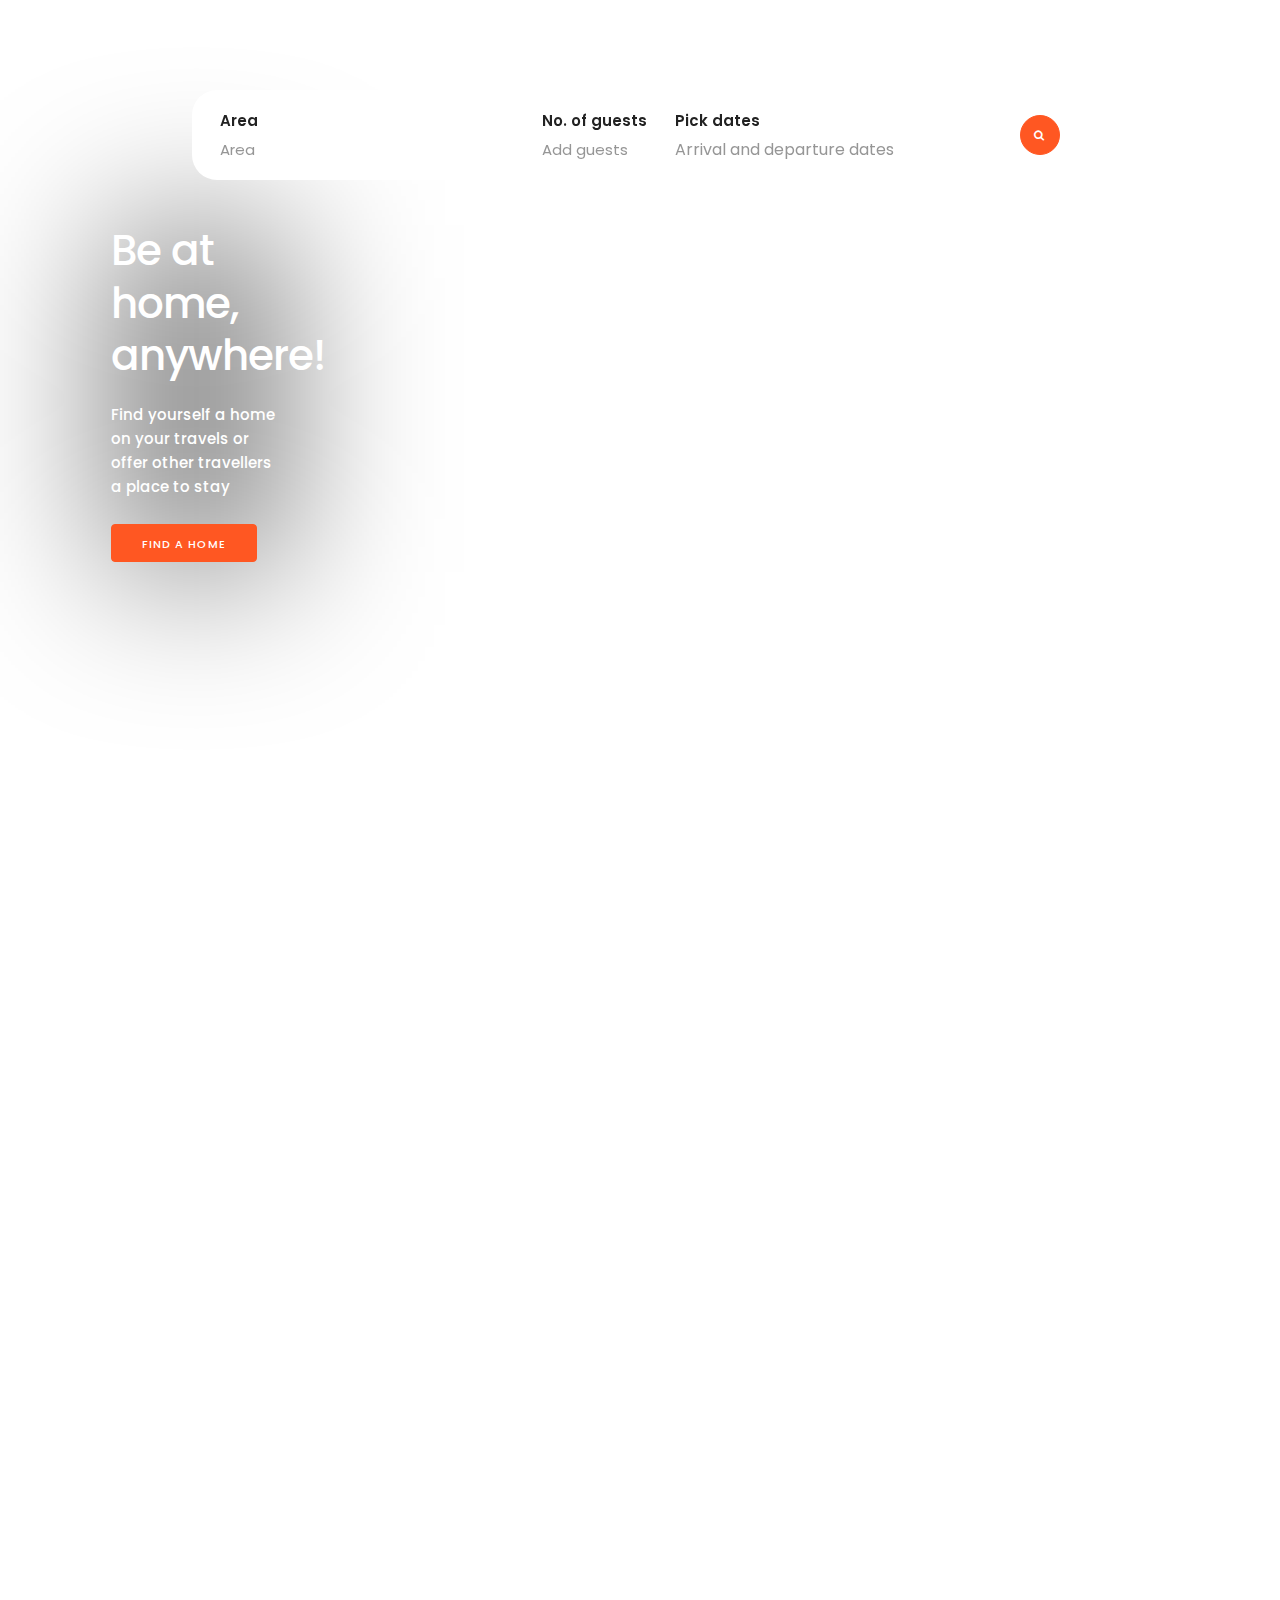
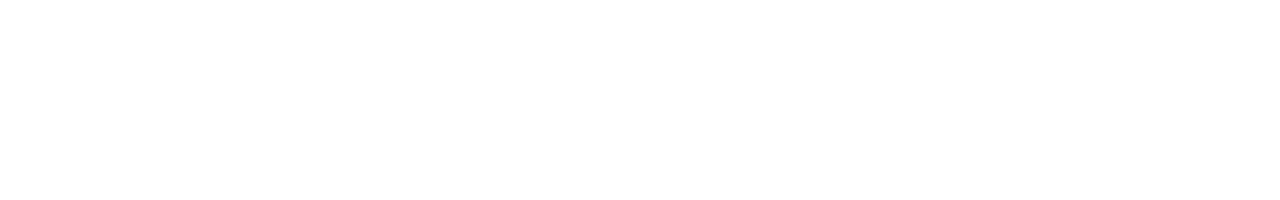
==== commit 595bdb5b: "Last finishing touches" ====
--- a/nomad/src/main/resources/static/index.html
+++ b/nomad/src/main/resources/static/index.html
@@ -62,6 +62,10 @@
         {
             props: ["collapsed", ],
         });
+        Vue.component("image-slider", httpVueLoader("components/ImageSlider.vue"),
+        {
+            props: ["images", ],
+        });
 
         // NOTE(Jovan): Route registration
         const routes =
@@ -91,7 +95,7 @@
                 name: "Registration",
                 component: httpVueLoader("components/Registration.vue")
             },
-           {
+      /*     {
                 path: "/show_apartment",
                 name: "ShowApartment",
                 component: httpVueLoader("components/ShowApartment.vue"),
@@ -100,7 +104,7 @@
                 {
                     requiresAuth: true,
                 },
-            },
+            },*/
             {
                 path: "/admin",
                 name: "Admin",
@@ -113,13 +117,8 @@
                 },
                 children:
                 [
-                    {
-                        path: "",
-                        name: "AdminOverview",
-                        component: httpVueLoader("components/AdminOverview.vue"),
-                    },
                    	{
-                    	path: "amenities",
+                    	path: "",
                     	name: "AdminAmenities",
                     	component: httpVueLoader("components/AdminAmenities.vue"),
                    	},
@@ -163,11 +162,6 @@
                 [
                     {
                         path: "",
-                        name: "GuestOverview",
-                        component: httpVueLoader("components/GuestOverview.vue"),
-                    },
-                    {
-                        path: "reservations",
                         name: "GuestReservations",
                         component: httpVueLoader("components/GuestsReservations.vue"),
                     },
@@ -175,7 +169,7 @@
                         path: "apartments",
                         name: "GuestApartments",
                         component: httpVueLoader("components/GuestApartments.vue"),
-                        children:
+                        /*children:
                         [
                         	{
                                 path: "show_apartment",
@@ -183,13 +177,19 @@
                                 component: httpVueLoader("components/ShowApartment.vue"),
                                 props: true,
                         	},
-                        ],
+                        ],*/
                     },
                     {
                         path: "personal_data",
                         name: "PersonalData",
                         component: httpVueLoader("components/PersonalData.vue"),
                     },
+                    {
+                        path: "show_apartment",
+                        name: "ShowApartment",
+                        component: httpVueLoader("components/ShowApartment.vue"),
+                        props: true,
+                	},
                 ],
             },
             {
@@ -205,11 +205,6 @@
                 [
                     {
                         path: "",
-                        name: "HostOverview",
-                        component: httpVueLoader("components/HostOverview.vue"),
-                    },
-                    {
-                        path: "apartments",
                         name: "HostApartments",
                         component: httpVueLoader("components/HostApartments.vue"),
                     },
@@ -233,7 +228,18 @@
                         name: "HostComments",
                         component: httpVueLoader("components/HostComments.vue"),
                     },
+                    {
+                        path: "edit_apartment",
+                        name: "HostEditApartment",
+                        component: httpVueLoader("components/HostEditApartment.vue"),
+                    },
                 ],
+            },
+            {
+                // NOTE(Jovan): Must be last
+                path: "*",
+                name: "PageNotFound",
+                component: httpVueLoader("components/PageNotFound.vue"),
             },
         ];
 
